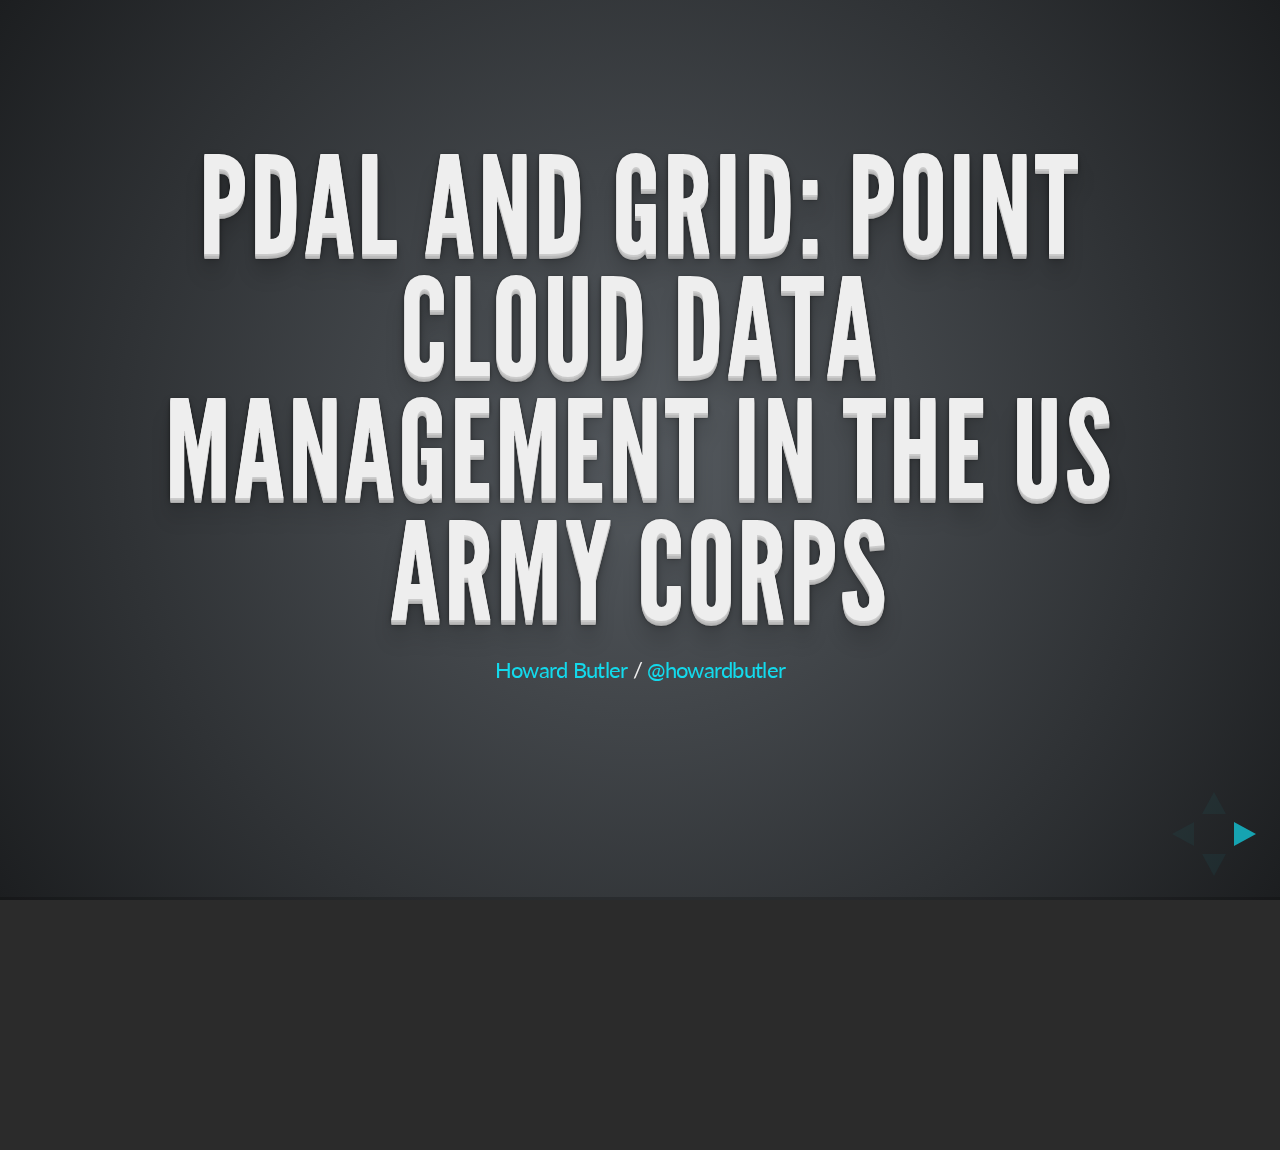
==== fws_rstg_2013/index.html @ 8f5d1efa "add new presentation" ====
<!doctype html>
<html lang="en">

	<head>
		<meta charset="utf-8">

		<title>PDAL and GRiD: Point Cloud Data Management in the US Army Corps</title>

		<meta name="description" content="A framework for easily creating beautiful presentations using HTML">
		<meta name="author" content="Hakim El Hattab">

		<meta name="apple-mobile-web-app-capable" content="yes" />
		<meta name="apple-mobile-web-app-status-bar-style" content="black-translucent" />

		<meta name="viewport" content="width=device-width, initial-scale=1.0, maximum-scale=1.0, user-scalable=no">

		<link rel="stylesheet" href="css/reveal.min.css">
		<link rel="stylesheet" href="css/theme/default.css" id="theme">

		<!-- For syntax highlighting -->
		<link rel="stylesheet" href="lib/css/zenburn.css">

		<!-- If the query includes 'print-pdf', use the PDF print sheet -->
		<script>
			document.write( '<link rel="stylesheet" href="css/print/' + ( window.location.search.match( /print-pdf/gi ) ? 'pdf' : 'paper' ) + '.css" type="text/css" media="print">' );
		</script>

		<!--[if lt IE 9]>
		<script src="lib/js/html5shiv.js"></script>
		<![endif]-->
	</head>

	<body>

		<div class="reveal">

			<!-- Any section element inside of this container is displayed as a slide -->
			<div class="slides">
				<section>
					<h1>PDAL and GRiD: Point Cloud Data Management in the US Army Corps</h1>

					<p>
						<small><a href="http://hobu.co">Howard Butler</a> / <a href="http://twitter.com/howardbutler">@howardbutler</a></small>
					</p>
				</section>

				<section>
					<img src="./images/hobulogo.png" />
                    <p>
					<ul>
                        <li >MapServer and GDAL contributor</li>
                        <li >OSGeo emeritus board member</li>
                        <li >Open source LiDAR</li>
                    </ul>
                    </p>
				</section>

				<section>
					<h1>USACE</h1>
                    <p>
					<ul>
                        <li >Contacted me in about the <a href="http://liblas.org">libLAS</a> project</li>
                        <li >Wanted to store point cloud data in <a href="http://docs.oracle.com/cd/B28359_01/appdev.111/b28400/sdo_pc_pkg_ref.htm">Oracle</a></li>
                        <li >Tons of data related to <a href="http://glacierresearch.org/">Glaciology</a></li>
                        <li >Need for data management system beyond <a href="http://fedex.com">Fedex</a></li>
                    </ul>
                </p>
				</section>


				<section>
					<h1>GRiD</h1>
                    <p>
					<ul>
                        <li >Pilot project in 2009</li>
                        <li >Fielded operational GRiD system in Jan 2013 for NGA</li>
                        <li >Holdings growing by 1000s of files per day</li>
                        <li >350-500 tb of point cloud data</li>
                    </ul>
                    </p>
				</section>

				<section>
					<img src="images/afg.png" />
				</section>

				<section>
					<h1><a href="http://pdal.io">PDAL</a></h1>
                    <p>
					<ul>
                        <li ><a href="http://www.gdal.org">GDAL</a>'s point cloud cousin</li>
                        <li >Focused on translation and filtering</li>
                        <li>Processing pipeline and format translation for LiDAR</li>
                        <li>Complimentary to libraries such has <a href="http://pointclouds.org">PCL</a></li>
                        <li>Geo-centric rather than vision- or vizualization-centric</li>
                    </ul>
                </p>
				</section>

				<section>
					<h1><a href="http://pdal.io">PDAL</a>'s support of GRiD</h1>
                    <p>
					<ul>
                        <li >Data chipping<a href="http://www.pointcloud.org/pipeline/filters.chipper.html">chipping</a></li>
                        <li >Consume wide range of formats and store into Oracle</li>
                        <li>Manage and preserve metadata into a common schema</li>
                        <li>Complimentary to libraries such has <a href="http://pointclouds.org">PCL</a></li>
                        <li>Geo-centric rather than vision- or vizualization-centric</li>
                    </ul>
                </p>
				</section>

				<!-- Example of nested vertical slides -->
				<section>
					<section>
						<h2>Vertical Slides</h2>
						<p>
							Slides can be nested inside of other slides,
							try pressing <a href="#" class="navigate-down">down</a>.
						</p>
						<a href="#" class="image navigate-down">
							<img width="178" height="238" src="https://s3.amazonaws.com/hakim-static/reveal-js/arrow.png" alt="Down arrow">
						</a>
					</section>
					<section>
						<h2>Basement Level 1</h2>
						<p>Press down or up to navigate.</p>
					</section>
					<section>
						<h2>Basement Level 2</h2>
						<p>Cornify</p>
						<a class="test" href="http://cornify.com">
							<img width="280" height="326" src="https://s3.amazonaws.com/hakim-static/reveal-js/cornify.gif" alt="Unicorn">
						</a>
					</section>
					<section>
						<h2>Basement Level 3</h2>
						<p>That's it, time to go back up.</p>
						<a href="#/2" class="image">
							<img width="178" height="238" src="https://s3.amazonaws.com/hakim-static/reveal-js/arrow.png" alt="Up arrow" style="-webkit-transform: rotate(180deg);">
						</a>
					</section>
				</section>

				<section>
					<h2>Slides</h2>
					<p>
						Not a coder? No problem. There's a fully-featured visual editor for authoring these, try it out at <a href="http://slid.es" target="_blank">http://slid.es</a>.
					</p>
				</section>

				<section>
					<h2>Point of View</h2>
					<p>
						Press <strong>ESC</strong> to enter the slide overview.
					</p>
					<p>
						Hold down alt and click on any element to zoom in on it using <a href="http://lab.hakim.se/zoom-js">zoom.js</a>. Alt + click anywhere to zoom back out.
					</p>
				</section>

				<section>
					<h2>Works in Mobile Safari</h2>
					<p>
						Try it out! You can swipe through the slides and pinch your way to the overview.
					</p>
				</section>

				<section>
					<h2>Marvelous Unordered List</h2>
					<ul>
						<li>No order here</li>
						<li>Or here</li>
						<li>Or here</li>
						<li>Or here</li>
					</ul>
				</section>

				<section>
					<h2>Fantastic Ordered List</h2>
					<ol>
						<li>One is smaller than...</li>
						<li>Two is smaller than...</li>
						<li>Three!</li>
					</ol>
				</section>

				<section data-markdown>
					<script type="text/template">
						## Markdown support

						For those of you who like that sort of thing. Instructions and a bit more info available [here](https://github.com/hakimel/reveal.js#markdown).

						```
						<section data-markdown>
						  ## Markdown support

						  For those of you who like that sort of thing.
						  Instructions and a bit more info available [here](https://github.com/hakimel/reveal.js#markdown).
						</section>
						```
					</script>
				</section>

				<section id="transitions">
					<h2>Transition Styles</h2>
					<p>
						You can select from different transitions, like: <br>
						<a href="?transition=cube#/transitions">Cube</a> -
						<a href="?transition=page#/transitions">Page</a> -
						<a href="?transition=concave#/transitions">Concave</a> -
						<a href="?transition=zoom#/transitions">Zoom</a> -
						<a href="?transition=linear#/transitions">Linear</a> -
						<a href="?transition=fade#/transitions">Fade</a> -
						<a href="?transition=none#/transitions">None</a> -
						<a href="?#/transitions">Default</a>
					</p>
				</section>

				<section id="themes">
					<h2>Themes</h2>
					<p>
						Reveal.js comes with a few themes built in: <br>
						<a href="?#/themes">Default</a> -
						<a href="?theme=sky#/themes">Sky</a> -
						<a href="?theme=beige#/themes">Beige</a> -
						<a href="?theme=simple#/themes">Simple</a> -
						<a href="?theme=serif#/themes">Serif</a> -
						<a href="?theme=night#/themes">Night</a> <br>
						<a href="?theme=moon.css#/themes">Moon</a> -
						<a href="?theme=simple.css#/themes">Simple</a> -
						<a href="?theme=solarized.css#/themes">Solarized</a>
					</p>
					<p>
						<small>
							* Theme demos are loaded after the presentation which leads to flicker. In production you should load your theme in the <code>&lt;head&gt;</code> using a <code>&lt;link&gt;</code>.
						</small>
					</p>
				</section>

				<section>
					<h2>Global State</h2>
					<p>
						Set <code>data-state="something"</code> on a slide and <code>"something"</code>
						will be added as a class to the document element when the slide is open. This lets you
						apply broader style changes, like switching the background.
					</p>
				</section>

				<section data-state="customevent">
					<h2>Custom Events</h2>
					<p>
						Additionally custom events can be triggered on a per slide basis by binding to the <code>data-state</code> name.
					</p>
					<pre><code data-trim contenteditable style="font-size: 18px; margin-top: 20px;">
Reveal.addEventListener( 'customevent', function() {
	console.log( '"customevent" has fired' );
} );
					</code></pre>
				</section>

				<section>
					<section data-background="#007777">
						<h2>Slide Backgrounds</h2>
						<p>
							Set <code>data-background="#007777"</code> on a slide to change the full page background to the given color. All CSS color formats are supported.
						</p>
						<a href="#" class="image navigate-down">
							<img width="178" height="238" src="https://s3.amazonaws.com/hakim-static/reveal-js/arrow.png" alt="Down arrow">
						</a>
					</section>
					<section data-background="https://s3.amazonaws.com/hakim-static/reveal-js/arrow.png">
						<h2>Image Backgrounds</h2>
						<pre><code>&lt;section data-background="image.png"&gt;</code></pre>
					</section>
					<section data-background="https://s3.amazonaws.com/hakim-static/reveal-js/arrow.png" data-background-repeat="repeat" data-background-size="100px">
						<h2>Repeated Image Backgrounds</h2>
						<pre><code style="word-wrap: break-word;">&lt;section data-background="image.png" data-background-repeat="repeat" data-background-size="100px"&gt;</code></pre>
					</section>
				</section>

				<section data-transition="linear" data-background="#4d7e65" data-background-transition="slide">
					<h2>Background Transitions</h2>
					<p>
						Pass reveal.js the <code>backgroundTransition: 'slide'</code> config argument to make backgrounds slide rather than fade.
					</p>
				</section>

				<section data-transition="linear" data-background="#8c4738" data-background-transition="slide">
					<h2>Background Transition Override</h2>
					<p>
						You can override background transitions per slide by using <code>data-background-transition="slide"</code>.
					</p>
				</section>

				<section>
					<h2>Clever Quotes</h2>
					<p>
						These guys come in two forms, inline: <q cite="http://searchservervirtualization.techtarget.com/definition/Our-Favorite-Technology-Quotations">
						&ldquo;The nice thing about standards is that there are so many to choose from&rdquo;</q> and block:
					</p>
					<blockquote cite="http://searchservervirtualization.techtarget.com/definition/Our-Favorite-Technology-Quotations">
						&ldquo;For years there has been a theory that millions of monkeys typing at random on millions of typewriters would
						reproduce the entire works of Shakespeare. The Internet has proven this theory to be untrue.&rdquo;
					</blockquote>
				</section>

				<section>
					<h2>Pretty Code</h2>
					<pre><code data-trim contenteditable>
function linkify( selector ) {
  if( supports3DTransforms ) {

    var nodes = document.querySelectorAll( selector );

    for( var i = 0, len = nodes.length; i &lt; len; i++ ) {
      var node = nodes[i];

      if( !node.className ) {
        node.className += ' roll';
      }
    }
  }
}
					</code></pre>
					<p>Courtesy of <a href="http://softwaremaniacs.org/soft/highlight/en/description/">highlight.js</a>.</p>
				</section>

				<section>
					<h2>Intergalactic Interconnections</h2>
					<p>
						You can link between slides internally,
						<a href="#/2/3">like this</a>.
					</p>
				</section>

				<section>
					<section>
						<h2>Fragmented Views</h2>
						<p>Hit the next arrow...</p>
						<p class="fragment">... to step through ...</p>
						<ol>
							<li class="fragment"><code>any type</code></li>
							<li class="fragment"><em>of view</em></li>
							<li class="fragment"><strong>fragments</strong></li>
						</ol>

						<aside class="notes">
							This slide has fragments which are also stepped through in the notes window.
						</aside>
					</section>
					<section>
						<h2>Fragment Styles</h2>
						<p>There's a few styles of fragments, like:</p>
						<p class="fragment grow">grow</p>
						<p class="fragment shrink">shrink</p>
						<p class="fragment roll-in">roll-in</p>
						<p class="fragment fade-out">fade-out</p>
						<p class="fragment highlight-red">highlight-red</p>
						<p class="fragment highlight-green">highlight-green</p>
						<p class="fragment highlight-blue">highlight-blue</p>
					</section>
				</section>

				<section>
					<h2>Spectacular image!</h2>
					<a class="image" href="http://lab.hakim.se/meny/" target="_blank">
						<img width="320" height="299" src="http://s3.amazonaws.com/hakim-static/portfolio/images/meny.png" alt="Meny">
					</a>
				</section>

				<section>
					<h2>Export to PDF</h2>
					<p>Presentations can be <a href="https://github.com/hakimel/reveal.js#pdf-export">exported to PDF</a>, below is an example that's been uploaded to SlideShare.</p>
					<iframe id="slideshare" src="http://www.slideshare.net/slideshow/embed_code/13872948" width="455" height="356" style="margin:0;overflow:hidden;border:1px solid #CCC;border-width:1px 1px 0;margin-bottom:5px" allowfullscreen> </iframe>
					<script>
						document.getElementById('slideshare').attributeName = 'allowfullscreen';
					</script>
				</section>

				<section>
					<h2>Take a Moment</h2>
					<p>
						Press b or period on your keyboard to enter the 'paused' mode. This mode is helpful when you want to take distracting slides off the screen
						during a presentation.
					</p>
				</section>

				<section>
					<h2>Stellar Links</h2>
					<ul>
						<li><a href="http://slid.es">Try the online editor</a></li>
						<li><a href="https://github.com/hakimel/reveal.js">Source code on GitHub</a></li>
						<li><a href="http://twitter.com/hakimel">Follow me on Twitter</a></li>
					</ul>
				</section>

				<section>
					<h1>THE END</h1>
					<h3>BY Hakim El Hattab / hakim.se</h3>
				</section>

			</div>

		</div>

		<script src="lib/js/head.min.js"></script>
		<script src="js/reveal.min.js"></script>

		<script>

			// Full list of configuration options available here:
			// https://github.com/hakimel/reveal.js#configuration
			Reveal.initialize({
				controls: true,
				progress: true,
				history: true,
				center: true,

				theme: Reveal.getQueryHash().theme, // available themes are in /css/theme
				transition: Reveal.getQueryHash().transition || 'default', // default/cube/page/concave/zoom/linear/fade/none

				// Optional libraries used to extend on reveal.js
				dependencies: [
					{ src: 'lib/js/classList.js', condition: function() { return !document.body.classList; } },
					{ src: 'plugin/markdown/marked.js', condition: function() { return !!document.querySelector( '[data-markdown]' ); } },
					{ src: 'plugin/markdown/markdown.js', condition: function() { return !!document.querySelector( '[data-markdown]' ); } },
					{ src: 'plugin/highlight/highlight.js', async: true, callback: function() { hljs.initHighlightingOnLoad(); } },
					{ src: 'plugin/zoom-js/zoom.js', async: true, condition: function() { return !!document.body.classList; } },
					{ src: 'plugin/notes/notes.js', async: true, condition: function() { return !!document.body.classList; } }
				]
			});

		</script>

	</body>
</html>
---- fws_rstg_2013/css/theme/default.css ----
@import url(https://fonts.googleapis.com/css?family=Lato:400,700,400italic,700italic);
/**
 * Default theme for reveal.js.
 *
 * Copyright (C) 2011-2012 Hakim El Hattab, http://hakim.se
 */
@font-face {
  font-family: 'League Gothic';
  src: url("../../lib/font/league_gothic-webfont.eot");
  src: url("../../lib/font/league_gothic-webfont.eot?#iefix") format("embedded-opentype"), url("../../lib/font/league_gothic-webfont.woff") format("woff"), url("../../lib/font/league_gothic-webfont.ttf") format("truetype"), url("../../lib/font/league_gothic-webfont.svg#LeagueGothicRegular") format("svg");
  font-weight: normal;
  font-style: normal; }

/*********************************************
 * GLOBAL STYLES
 *********************************************/
body {
  background: #1c1e20;
  background: -moz-radial-gradient(center, circle cover, #555a5f 0%, #1c1e20 100%);
  background: -webkit-gradient(radial, center center, 0px, center center, 100%, color-stop(0%, #555a5f), color-stop(100%, #1c1e20));
  background: -webkit-radial-gradient(center, circle cover, #555a5f 0%, #1c1e20 100%);
  background: -o-radial-gradient(center, circle cover, #555a5f 0%, #1c1e20 100%);
  background: -ms-radial-gradient(center, circle cover, #555a5f 0%, #1c1e20 100%);
  background: radial-gradient(center, circle cover, #555a5f 0%, #1c1e20 100%);
  background-color: #2b2b2b; }

.reveal {
  font-family: "Lato", sans-serif;
  font-size: 36px;
  font-weight: 200;
  letter-spacing: -0.02em;
  color: #eeeeee; }

::selection {
  color: white;
  background: #ff5e99;
  text-shadow: none; }

/*********************************************
 * HEADERS
 *********************************************/
.reveal h1,
.reveal h2,
.reveal h3,
.reveal h4,
.reveal h5,
.reveal h6 {
  margin: 0 0 20px 0;
  color: #eeeeee;
  font-family: "League Gothic", Impact, sans-serif;
  line-height: 0.9em;
  letter-spacing: 0.02em;
  text-transform: uppercase;
  text-shadow: 0px 0px 6px rgba(0, 0, 0, 0.2); }

.reveal h1 {
  text-shadow: 0 1px 0 #cccccc, 0 2px 0 #c9c9c9, 0 3px 0 #bbbbbb, 0 4px 0 #b9b9b9, 0 5px 0 #aaaaaa, 0 6px 1px rgba(0, 0, 0, 0.1), 0 0 5px rgba(0, 0, 0, 0.1), 0 1px 3px rgba(0, 0, 0, 0.3), 0 3px 5px rgba(0, 0, 0, 0.2), 0 5px 10px rgba(0, 0, 0, 0.25), 0 20px 20px rgba(0, 0, 0, 0.15); }

/*********************************************
 * LINKS
 *********************************************/
.reveal a:not(.image) {
  color: #13daec;
  text-decoration: none;
  -webkit-transition: color .15s ease;
  -moz-transition: color .15s ease;
  -ms-transition: color .15s ease;
  -o-transition: color .15s ease;
  transition: color .15s ease; }

.reveal a:not(.image):hover {
  color: #71e9f4;
  text-shadow: none;
  border: none; }

.reveal .roll span:after {
  color: #fff;
  background: #0d99a5; }

/*********************************************
 * IMAGES
 *********************************************/
.reveal section img {
  margin: 15px 0px;
/*  background: rgba(255, 255, 255, 0.12);*/
 /* border: 4px solid #eeeeee;
  box-shadow: 0 0 10px rgba(0, 0, 0, 0.15);
 */ -webkit-transition: all .2s linear;
  -moz-transition: all .2s linear;
  -ms-transition: all .2s linear;
  -o-transition: all .2s linear;
  transition: all .2s linear; }

.reveal a:hover img {
  background: rgba(255, 255, 255, 0.2);
  border-color: #13daec;
  box-shadow: 0 0 20px rgba(0, 0, 0, 0.55); }

/*********************************************
 * NAVIGATION CONTROLS
 *********************************************/
.reveal .controls div.navigate-left,
.reveal .controls div.navigate-left.enabled {
  border-right-color: #13daec; }

.reveal .controls div.navigate-right,
.reveal .controls div.navigate-right.enabled {
  border-left-color: #13daec; }

.reveal .controls div.navigate-up,
.reveal .controls div.navigate-up.enabled {
  border-bottom-color: #13daec; }

.reveal .controls div.navigate-down,
.reveal .controls div.navigate-down.enabled {
  border-top-color: #13daec; }

.reveal .controls div.navigate-left.enabled:hover {
  border-right-color: #71e9f4; }

.reveal .controls div.navigate-right.enabled:hover {
  border-left-color: #71e9f4; }

.reveal .controls div.navigate-up.enabled:hover {
  border-bottom-color: #71e9f4; }

.reveal .controls div.navigate-down.enabled:hover {
  border-top-color: #71e9f4; }

/*********************************************
 * PROGRESS BAR
 *********************************************/
.reveal .progress {
  background: rgba(0, 0, 0, 0.2); }

.reveal .progress span {
  background: #13daec;
  -webkit-transition: width 800ms cubic-bezier(0.26, 0.86, 0.44, 0.985);
  -moz-transition: width 800ms cubic-bezier(0.26, 0.86, 0.44, 0.985);
  -ms-transition: width 800ms cubic-bezier(0.26, 0.86, 0.44, 0.985);
  -o-transition: width 800ms cubic-bezier(0.26, 0.86, 0.44, 0.985);
  transition: width 800ms cubic-bezier(0.26, 0.86, 0.44, 0.985); }
---- fws_rstg_2013/lib/css/zenburn.css ----
/*

Zenburn style from voldmar.ru (c) Vladimir Epifanov <voldmar@voldmar.ru>
based on dark.css by Ivan Sagalaev

*/

pre code {
  display: block; padding: 0.5em;
  background: #3F3F3F;
  color: #DCDCDC;
}

pre .keyword,
pre .tag,
pre .css .class,
pre .css .id,
pre .lisp .title,
pre .nginx .title,
pre .request,
pre .status,
pre .clojure .attribute {
  color: #E3CEAB;
}

pre .django .template_tag,
pre .django .variable,
pre .django .filter .argument {
  color: #DCDCDC;
}

pre .number,
pre .date {
  color: #8CD0D3;
}

pre .dos .envvar,
pre .dos .stream,
pre .variable,
pre .apache .sqbracket {
  color: #EFDCBC;
}

pre .dos .flow,
pre .diff .change,
pre .python .exception,
pre .python .built_in,
pre .literal,
pre .tex .special {
  color: #EFEFAF;
}

pre .diff .chunk,
pre .subst {
  color: #8F8F8F;
}

pre .dos .keyword,
pre .python .decorator,
pre .title,
pre .haskell .type,
pre .diff .header,
pre .ruby .class .parent,
pre .apache .tag,
pre .nginx .built_in,
pre .tex .command,
pre .prompt {
    color: #efef8f;
}

pre .dos .winutils,
pre .ruby .symbol,
pre .ruby .symbol .string,
pre .ruby .string {
  color: #DCA3A3;
}

pre .diff .deletion,
pre .string,
pre .tag .value,
pre .preprocessor,
pre .built_in,
pre .sql .aggregate,
pre .javadoc,
pre .smalltalk .class,
pre .smalltalk .localvars,
pre .smalltalk .array,
pre .css .rules .value,
pre .attr_selector,
pre .pseudo,
pre .apache .cbracket,
pre .tex .formula {
  color: #CC9393;
}

pre .shebang,
pre .diff .addition,
pre .comment,
pre .java .annotation,
pre .template_comment,
pre .pi,
pre .doctype {
  color: #7F9F7F;
}

pre .coffeescript .javascript,
pre .javascript .xml,
pre .tex .formula,
pre .xml .javascript,
pre .xml .vbscript,
pre .xml .css,
pre .xml .cdata {
  opacity: 0.5;
}
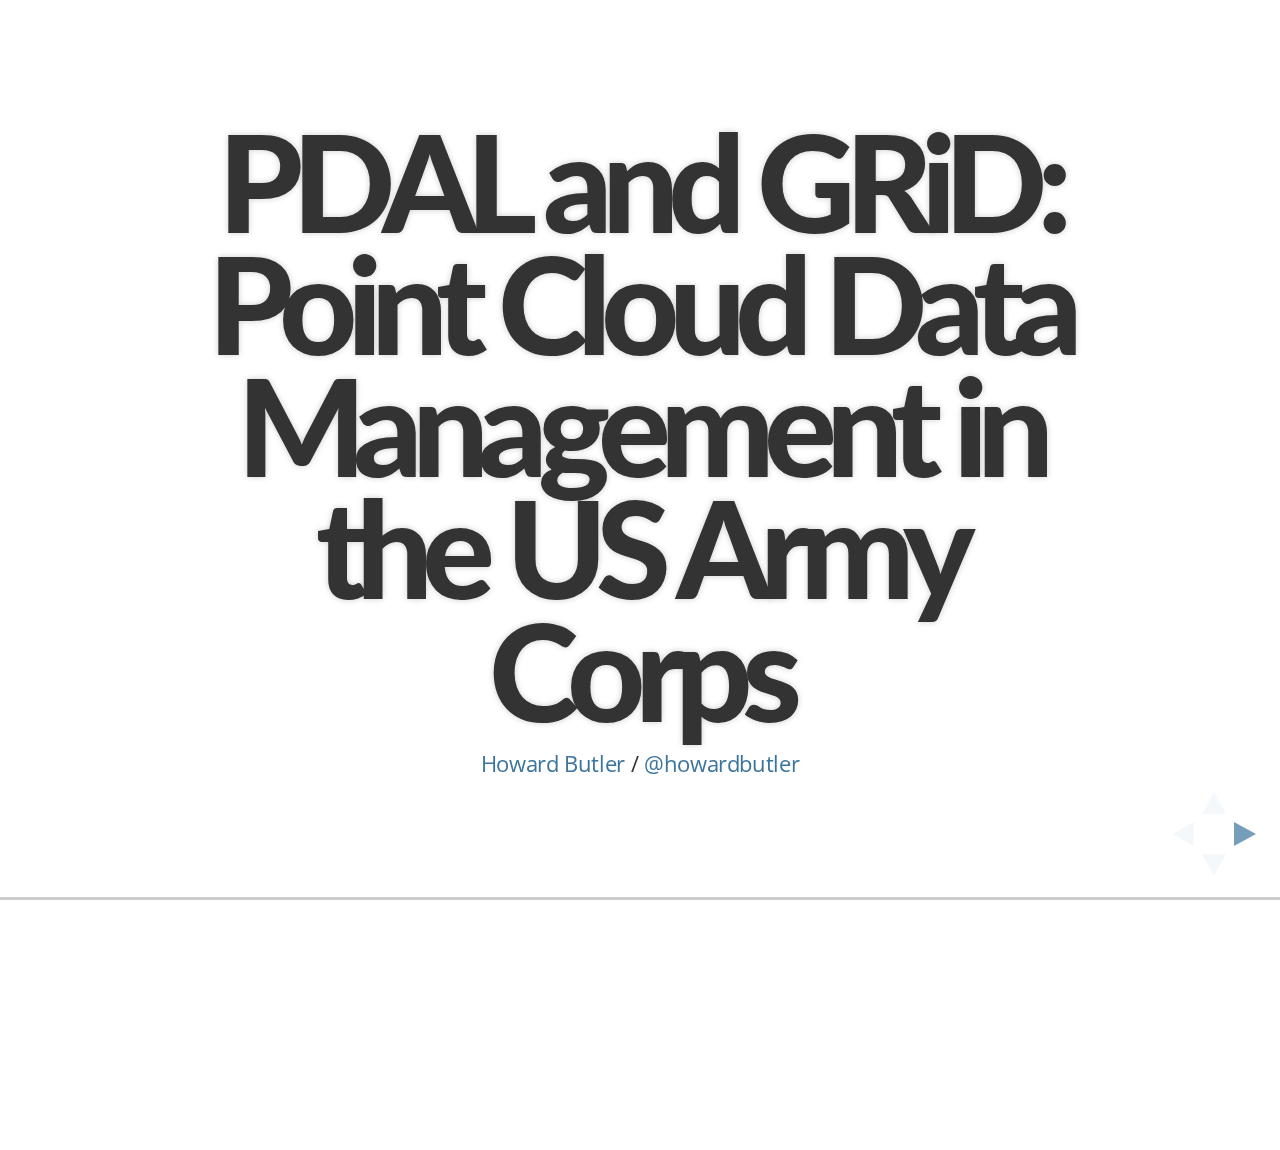
==== commit 2020f603: "more slides" ====
--- a/fws_rstg_2013/index.html
+++ b/fws_rstg_2013/index.html
@@ -6,8 +6,8 @@
 
 		<title>PDAL and GRiD: Point Cloud Data Management in the US Army Corps</title>
 
-		<meta name="description" content="A framework for easily creating beautiful presentations using HTML">
-		<meta name="author" content="Hakim El Hattab">
+		<meta name="description" content="How PDAL is used by the US Army Corps">
+		<meta name="author" content="Howard Butler">
 
 		<meta name="apple-mobile-web-app-capable" content="yes" />
 		<meta name="apple-mobile-web-app-status-bar-style" content="black-translucent" />
@@ -15,7 +15,7 @@
 		<meta name="viewport" content="width=device-width, initial-scale=1.0, maximum-scale=1.0, user-scalable=no">
 
 		<link rel="stylesheet" href="css/reveal.min.css">
-		<link rel="stylesheet" href="css/theme/default.css" id="theme">
+		<link rel="stylesheet" href="css/theme/sky.css" id="theme">
 
 		<!-- For syntax highlighting -->
 		<link rel="stylesheet" href="lib/css/zenburn.css">
@@ -88,7 +88,7 @@
 					<h1><a href="http://pdal.io">PDAL</a></h1>
                     <p>
 					<ul>
-                        <li ><a href="http://www.gdal.org">GDAL</a>'s point cloud cousin</li>
+                        <li ><a href="http://www.gdal.org">GDAL</a>'s point cloud distant cousin</li>
                         <li >Focused on translation and filtering</li>
                         <li>Processing pipeline and format translation for LiDAR</li>
                         <li>Complimentary to libraries such has <a href="http://pointclouds.org">PCL</a></li>
@@ -101,303 +101,25 @@
 					<h1><a href="http://pdal.io">PDAL</a>'s support of GRiD</h1>
                     <p>
 					<ul>
-                        <li >Data chipping<a href="http://www.pointcloud.org/pipeline/filters.chipper.html">chipping</a></li>
+                        <li >Data <a href="http://www.pointcloud.org/pipeline/filters.chipper.html">chipping</a></li>
                         <li >Consume wide range of formats and store into Oracle</li>
                         <li>Manage and preserve metadata into a common schema</li>
-                        <li>Complimentary to libraries such has <a href="http://pointclouds.org">PCL</a></li>
-                        <li>Geo-centric rather than vision- or vizualization-centric</li>
+                        <li>User-directed export and subsetting</li>
+                        <li>Server-based exploitation activities</li>
                     </ul>
                 </p>
 				</section>
 
-				<!-- Example of nested vertical slides -->
 				<section>
-					<section>
-						<h2>Vertical Slides</h2>
-						<p>
-							Slides can be nested inside of other slides,
-							try pressing <a href="#" class="navigate-down">down</a>.
-						</p>
-						<a href="#" class="image navigate-down">
-							<img width="178" height="238" src="https://s3.amazonaws.com/hakim-static/reveal-js/arrow.png" alt="Down arrow">
-						</a>
-					</section>
-					<section>
-						<h2>Basement Level 1</h2>
-						<p>Press down or up to navigate.</p>
-					</section>
-					<section>
-						<h2>Basement Level 2</h2>
-						<p>Cornify</p>
-						<a class="test" href="http://cornify.com">
-							<img width="280" height="326" src="https://s3.amazonaws.com/hakim-static/reveal-js/cornify.gif" alt="Unicorn">
-						</a>
-					</section>
-					<section>
-						<h2>Basement Level 3</h2>
-						<p>That's it, time to go back up.</p>
-						<a href="#/2" class="image">
-							<img width="178" height="238" src="https://s3.amazonaws.com/hakim-static/reveal-js/arrow.png" alt="Up arrow" style="-webkit-transform: rotate(180deg);">
-						</a>
-					</section>
+					<h2>Point Storage in Oracle</h2>
+					<img src="images/before-chipper.png" />
+                </p>
 				</section>
 
 				<section>
-					<h2>Slides</h2>
-					<p>
-						Not a coder? No problem. There's a fully-featured visual editor for authoring these, try it out at <a href="http://slid.es" target="_blank">http://slid.es</a>.
-					</p>
-				</section>
-
-				<section>
-					<h2>Point of View</h2>
-					<p>
-						Press <strong>ESC</strong> to enter the slide overview.
-					</p>
-					<p>
-						Hold down alt and click on any element to zoom in on it using <a href="http://lab.hakim.se/zoom-js">zoom.js</a>. Alt + click anywhere to zoom back out.
-					</p>
-				</section>
-
-				<section>
-					<h2>Works in Mobile Safari</h2>
-					<p>
-						Try it out! You can swipe through the slides and pinch your way to the overview.
-					</p>
-				</section>
-
-				<section>
-					<h2>Marvelous Unordered List</h2>
-					<ul>
-						<li>No order here</li>
-						<li>Or here</li>
-						<li>Or here</li>
-						<li>Or here</li>
-					</ul>
-				</section>
-
-				<section>
-					<h2>Fantastic Ordered List</h2>
-					<ol>
-						<li>One is smaller than...</li>
-						<li>Two is smaller than...</li>
-						<li>Three!</li>
-					</ol>
-				</section>
-
-				<section data-markdown>
-					<script type="text/template">
-						## Markdown support
-
-						For those of you who like that sort of thing. Instructions and a bit more info available [here](https://github.com/hakimel/reveal.js#markdown).
-
-						```
-						<section data-markdown>
-						  ## Markdown support
-
-						  For those of you who like that sort of thing.
-						  Instructions and a bit more info available [here](https://github.com/hakimel/reveal.js#markdown).
-						</section>
-						```
-					</script>
-				</section>
-
-				<section id="transitions">
-					<h2>Transition Styles</h2>
-					<p>
-						You can select from different transitions, like: <br>
-						<a href="?transition=cube#/transitions">Cube</a> -
-						<a href="?transition=page#/transitions">Page</a> -
-						<a href="?transition=concave#/transitions">Concave</a> -
-						<a href="?transition=zoom#/transitions">Zoom</a> -
-						<a href="?transition=linear#/transitions">Linear</a> -
-						<a href="?transition=fade#/transitions">Fade</a> -
-						<a href="?transition=none#/transitions">None</a> -
-						<a href="?#/transitions">Default</a>
-					</p>
-				</section>
-
-				<section id="themes">
-					<h2>Themes</h2>
-					<p>
-						Reveal.js comes with a few themes built in: <br>
-						<a href="?#/themes">Default</a> -
-						<a href="?theme=sky#/themes">Sky</a> -
-						<a href="?theme=beige#/themes">Beige</a> -
-						<a href="?theme=simple#/themes">Simple</a> -
-						<a href="?theme=serif#/themes">Serif</a> -
-						<a href="?theme=night#/themes">Night</a> <br>
-						<a href="?theme=moon.css#/themes">Moon</a> -
-						<a href="?theme=simple.css#/themes">Simple</a> -
-						<a href="?theme=solarized.css#/themes">Solarized</a>
-					</p>
-					<p>
-						<small>
-							* Theme demos are loaded after the presentation which leads to flicker. In production you should load your theme in the <code>&lt;head&gt;</code> using a <code>&lt;link&gt;</code>.
-						</small>
-					</p>
-				</section>
-
-				<section>
-					<h2>Global State</h2>
-					<p>
-						Set <code>data-state="something"</code> on a slide and <code>"something"</code>
-						will be added as a class to the document element when the slide is open. This lets you
-						apply broader style changes, like switching the background.
-					</p>
-				</section>
-
-				<section data-state="customevent">
-					<h2>Custom Events</h2>
-					<p>
-						Additionally custom events can be triggered on a per slide basis by binding to the <code>data-state</code> name.
-					</p>
-					<pre><code data-trim contenteditable style="font-size: 18px; margin-top: 20px;">
-Reveal.addEventListener( 'customevent', function() {
-	console.log( '"customevent" has fired' );
-} );
-					</code></pre>
-				</section>
-
-				<section>
-					<section data-background="#007777">
-						<h2>Slide Backgrounds</h2>
-						<p>
-							Set <code>data-background="#007777"</code> on a slide to change the full page background to the given color. All CSS color formats are supported.
-						</p>
-						<a href="#" class="image navigate-down">
-							<img width="178" height="238" src="https://s3.amazonaws.com/hakim-static/reveal-js/arrow.png" alt="Down arrow">
-						</a>
-					</section>
-					<section data-background="https://s3.amazonaws.com/hakim-static/reveal-js/arrow.png">
-						<h2>Image Backgrounds</h2>
-						<pre><code>&lt;section data-background="image.png"&gt;</code></pre>
-					</section>
-					<section data-background="https://s3.amazonaws.com/hakim-static/reveal-js/arrow.png" data-background-repeat="repeat" data-background-size="100px">
-						<h2>Repeated Image Backgrounds</h2>
-						<pre><code style="word-wrap: break-word;">&lt;section data-background="image.png" data-background-repeat="repeat" data-background-size="100px"&gt;</code></pre>
-					</section>
-				</section>
-
-				<section data-transition="linear" data-background="#4d7e65" data-background-transition="slide">
-					<h2>Background Transitions</h2>
-					<p>
-						Pass reveal.js the <code>backgroundTransition: 'slide'</code> config argument to make backgrounds slide rather than fade.
-					</p>
-				</section>
-
-				<section data-transition="linear" data-background="#8c4738" data-background-transition="slide">
-					<h2>Background Transition Override</h2>
-					<p>
-						You can override background transitions per slide by using <code>data-background-transition="slide"</code>.
-					</p>
-				</section>
-
-				<section>
-					<h2>Clever Quotes</h2>
-					<p>
-						These guys come in two forms, inline: <q cite="http://searchservervirtualization.techtarget.com/definition/Our-Favorite-Technology-Quotations">
-						&ldquo;The nice thing about standards is that there are so many to choose from&rdquo;</q> and block:
-					</p>
-					<blockquote cite="http://searchservervirtualization.techtarget.com/definition/Our-Favorite-Technology-Quotations">
-						&ldquo;For years there has been a theory that millions of monkeys typing at random on millions of typewriters would
-						reproduce the entire works of Shakespeare. The Internet has proven this theory to be untrue.&rdquo;
-					</blockquote>
-				</section>
-
-				<section>
-					<h2>Pretty Code</h2>
-					<pre><code data-trim contenteditable>
-function linkify( selector ) {
-  if( supports3DTransforms ) {
-
-    var nodes = document.querySelectorAll( selector );
-
-    for( var i = 0, len = nodes.length; i &lt; len; i++ ) {
-      var node = nodes[i];
-
-      if( !node.className ) {
-        node.className += ' roll';
-      }
-    }
-  }
-}
-					</code></pre>
-					<p>Courtesy of <a href="http://softwaremaniacs.org/soft/highlight/en/description/">highlight.js</a>.</p>
-				</section>
-
-				<section>
-					<h2>Intergalactic Interconnections</h2>
-					<p>
-						You can link between slides internally,
-						<a href="#/2/3">like this</a>.
-					</p>
-				</section>
-
-				<section>
-					<section>
-						<h2>Fragmented Views</h2>
-						<p>Hit the next arrow...</p>
-						<p class="fragment">... to step through ...</p>
-						<ol>
-							<li class="fragment"><code>any type</code></li>
-							<li class="fragment"><em>of view</em></li>
-							<li class="fragment"><strong>fragments</strong></li>
-						</ol>
-
-						<aside class="notes">
-							This slide has fragments which are also stepped through in the notes window.
-						</aside>
-					</section>
-					<section>
-						<h2>Fragment Styles</h2>
-						<p>There's a few styles of fragments, like:</p>
-						<p class="fragment grow">grow</p>
-						<p class="fragment shrink">shrink</p>
-						<p class="fragment roll-in">roll-in</p>
-						<p class="fragment fade-out">fade-out</p>
-						<p class="fragment highlight-red">highlight-red</p>
-						<p class="fragment highlight-green">highlight-green</p>
-						<p class="fragment highlight-blue">highlight-blue</p>
-					</section>
-				</section>
-
-				<section>
-					<h2>Spectacular image!</h2>
-					<a class="image" href="http://lab.hakim.se/meny/" target="_blank">
-						<img width="320" height="299" src="http://s3.amazonaws.com/hakim-static/portfolio/images/meny.png" alt="Meny">
-					</a>
-				</section>
-
-				<section>
-					<h2>Export to PDF</h2>
-					<p>Presentations can be <a href="https://github.com/hakimel/reveal.js#pdf-export">exported to PDF</a>, below is an example that's been uploaded to SlideShare.</p>
-					<iframe id="slideshare" src="http://www.slideshare.net/slideshow/embed_code/13872948" width="455" height="356" style="margin:0;overflow:hidden;border:1px solid #CCC;border-width:1px 1px 0;margin-bottom:5px" allowfullscreen> </iframe>
-					<script>
-						document.getElementById('slideshare').attributeName = 'allowfullscreen';
-					</script>
-				</section>
-
-				<section>
-					<h2>Take a Moment</h2>
-					<p>
-						Press b or period on your keyboard to enter the 'paused' mode. This mode is helpful when you want to take distracting slides off the screen
-						during a presentation.
-					</p>
-				</section>
-
-				<section>
-					<h2>Stellar Links</h2>
-					<ul>
-						<li><a href="http://slid.es">Try the online editor</a></li>
-						<li><a href="https://github.com/hakimel/reveal.js">Source code on GitHub</a></li>
-						<li><a href="http://twitter.com/hakimel">Follow me on Twitter</a></li>
-					</ul>
-				</section>
-
-				<section>
-					<h1>THE END</h1>
-					<h3>BY Hakim El Hattab / hakim.se</h3>
+					<h2>Spatial indexing/organization</h2>
+					<img src="images/after-chipper.png" />
+                </p>
 				</section>
 
 			</div>
@@ -418,7 +140,7 @@
 				center: true,
 
 				theme: Reveal.getQueryHash().theme, // available themes are in /css/theme
-				transition: Reveal.getQueryHash().transition || 'default', // default/cube/page/concave/zoom/linear/fade/none
+				transition: Reveal.getQueryHash().transition || 'none', // default/cube/page/concave/zoom/linear/fade/none
 
 				// Optional libraries used to extend on reveal.js
 				dependencies: [
--- a/fws_rstg_2013/css/theme/sky.css
+++ b/fws_rstg_2013/css/theme/sky.css
@@ -0,0 +1,246 @@
+@import url(https://fonts.googleapis.com/css?family=Quicksand:400,700,400italic,700italic);
+@import url(http://fonts.googleapis.com/css?family=Lato:400,900,700italic,900italic);
+@import url(https://fonts.googleapis.com/css?family=Open+Sans:400italic,700italic,400,700);
+/**
+ * Sky theme for reveal.js.
+ *
+ * Copyright (C) 2011-2012 Hakim El Hattab, http://hakim.se
+ */
+/*********************************************
+ * GLOBAL STYLES
+ *********************************************/
+body {
+  background: #add9e4;
+/*  background: -moz-radial-gradient(center, circle cover, #f7fbfc 0%, #add9e4 100%);
+  background: -webkit-gradient(radial, center center, 0px, center center, 100%, color-stop(0%, #f7fbfc), color-stop(100%, #add9e4));
+  background: -webkit-radial-gradient(center, circle cover, #f7fbfc 0%, #add9e4 100%);
+  background: -o-radial-gradient(center, circle cover, #f7fbfc 0%, #add9e4 100%);
+  background: -ms-radial-gradient(center, circle cover, #f7fbfc 0%, #add9e4 100%);
+  background: radial-gradient(center, circle cover, #f7fbfc 0%, #add9e4 100%);
+*/  background-color: #fff; }
+
+.reveal {
+  font-family: "Open Sans", sans-serif;
+  font-size: 36px;
+  letter-spacing: -0.01em;
+  color: #333333; }
+
+::selection {
+  color: white;
+  background: #134674;
+  text-shadow: none; }
+
+/*********************************************
+ * HEADERS
+ *********************************************/
+.reveal h1,
+.reveal h2,
+.reveal h3,
+.reveal h4,
+.reveal h5,
+.reveal h6 {
+  margin: 0 0 20px 0;
+  color: #333333;
+  font-family: "Lato", sans-serif;
+  line-height: 0.9em;
+font-weight: 900;  
+  letter-spacing: -0.08em;
+/*  text-transform: uppercase;*/
+  text-shadow: none; }
+
+html.particles body {
+  background:url("../../images/milkyway.jpg");
+  background-position:center;
+  background-size: 100%;
+}
+html.particles section {
+background-color: rgba(255,255,255,1.0);
+}
+
+html.rasters body {
+    background:url("../../images/maple-island.png");
+    background-position:center;
+    background-size: 100%;
+}
+html.rasters section {
+	background-color: rgba(255,255,255,1.0);
+}
+
+html.lasers body {
+    background:url("../../images/pdifx-green-laser.jpg");
+/*    background-position:center;*/
+/*    background-size: 100%;*/
+}
+html.lasers section {
+	background-color: rgba(255,255,255,1.0);
+    padding: 34px;
+}
+
+html.splat body {
+    background:url("../../images/pollack.jpg");
+/*    background-position:center;*/
+    background-size: 100%;
+}
+html.splat section {
+	background-color: rgba(255,255,255,1.0);
+
+}
+
+html.grid body {
+    background:url("../../images/grid.jpg");
+/*    background-position:center;*/
+    background-size: 100%;
+}
+html.grid section {
+	background-color: rgba(255,255,255,1.0);
+
+}
+
+html.dots body {
+    background:url("../../images/dots.jpg");
+/*    background-position:center;*/
+    background-size: 100%;
+}
+html.dots section {
+	background-color: rgba(255,255,255,1.0);
+
+}
+
+html.shaded body {
+    background:url("../../images/shaded.jpg");
+/*    background-position:center;*/
+    background-size: 100%;
+}
+html.shaded section {
+	background-color: rgba(255,255,255,1.0);
+
+}
+
+html.sand body {
+    background:url("../../images/sand.jpg");
+/*    background-position:center;*/
+    background-size: 100%;
+}
+html.sand section {
+	background-color: rgba(255,255,255,1.0);
+
+}
+
+html.too-much body {
+    background:url("../../images/too-much.jpg");
+/*    background-position:center;*/
+    background-size: 100%;
+}
+html.too-much section {
+	background-color: rgba(255,255,255,0.7);
+
+}
+
+html.chipper body {
+    background:url("../../images/chipper.jpg");
+/*    background-position:center;*/
+    background-size: 100%;
+}
+html.chipper section {
+	background-color: rgba(255,255,255,0.9);
+
+}
+
+
+html.pyramid body {
+    background:url("../../images/pyramid.jpg");
+/*    background-position:center;*/
+    background-size: 100%;
+}
+html.pyramid section {
+	background-color: rgba(255,255,255,1.0);
+
+}
+
+.reveal h1 {
+  text-shadow: 0px 0px 6px rgba(0, 0, 0, 0.2); }
+
+/*********************************************
+ * LINKS
+ *********************************************/
+.reveal a:not(.image) {
+  color: #3b759e;
+  text-decoration: none;
+  -webkit-transition: color .15s ease;
+  -moz-transition: color .15s ease;
+  -ms-transition: color .15s ease;
+  -o-transition: color .15s ease;
+  transition: color .15s ease; }
+
+.reveal a:not(.image):hover {
+  color: #74a7cb;
+  text-shadow: none;
+  border: none; }
+
+.reveal .roll span:after {
+  color: #fff;
+  background: #264c66; }
+
+/*********************************************
+ * IMAGES
+ *********************************************/
+.reveal section img {
+  margin: 15px 0px;
+  background: rgba(255, 255, 255, 0.12);
+/*  border: 4px solid #333333;*/
+/*  box-shadow: 0 0 10px rgba(0, 0, 0, 0.15);*/
+  -webkit-transition: all .2s linear;
+  -moz-transition: all .2s linear;
+  -ms-transition: all .2s linear;
+  -o-transition: all .2s linear;
+  transition: all .2s linear; }
+
+.reveal a:hover img {
+  background: rgba(255, 255, 255, 0.2);
+  border-color: #3b759e;
+  box-shadow: 0 0 20px rgba(0, 0, 0, 0.55); }
+
+/*********************************************
+ * NAVIGATION CONTROLS
+ *********************************************/
+.reveal .controls div.navigate-left,
+.reveal .controls div.navigate-left.enabled {
+  border-right-color: #3b759e; }
+
+.reveal .controls div.navigate-right,
+.reveal .controls div.navigate-right.enabled {
+  border-left-color: #3b759e; }
+
+.reveal .controls div.navigate-up,
+.reveal .controls div.navigate-up.enabled {
+  border-bottom-color: #3b759e; }
+
+.reveal .controls div.navigate-down,
+.reveal .controls div.navigate-down.enabled {
+  border-top-color: #3b759e; }
+
+.reveal .controls div.navigate-left.enabled:hover {
+  border-right-color: #74a7cb; }
+
+.reveal .controls div.navigate-right.enabled:hover {
+  border-left-color: #74a7cb; }
+
+.reveal .controls div.navigate-up.enabled:hover {
+  border-bottom-color: #74a7cb; }
+
+.reveal .controls div.navigate-down.enabled:hover {
+  border-top-color: #74a7cb; }
+
+/*********************************************
+ * PROGRESS BAR
+ *********************************************/
+.reveal .progress {
+  background: rgba(0, 0, 0, 0.2); }
+
+.reveal .progress span {
+  background: #3b759e;
+  -webkit-transition: width 800ms cubic-bezier(0.26, 0.86, 0.44, 0.985);
+  -moz-transition: width 800ms cubic-bezier(0.26, 0.86, 0.44, 0.985);
+  -ms-transition: width 800ms cubic-bezier(0.26, 0.86, 0.44, 0.985);
+  -o-transition: width 800ms cubic-bezier(0.26, 0.86, 0.44, 0.985);
+  transition: width 800ms cubic-bezier(0.26, 0.86, 0.44, 0.985); }
